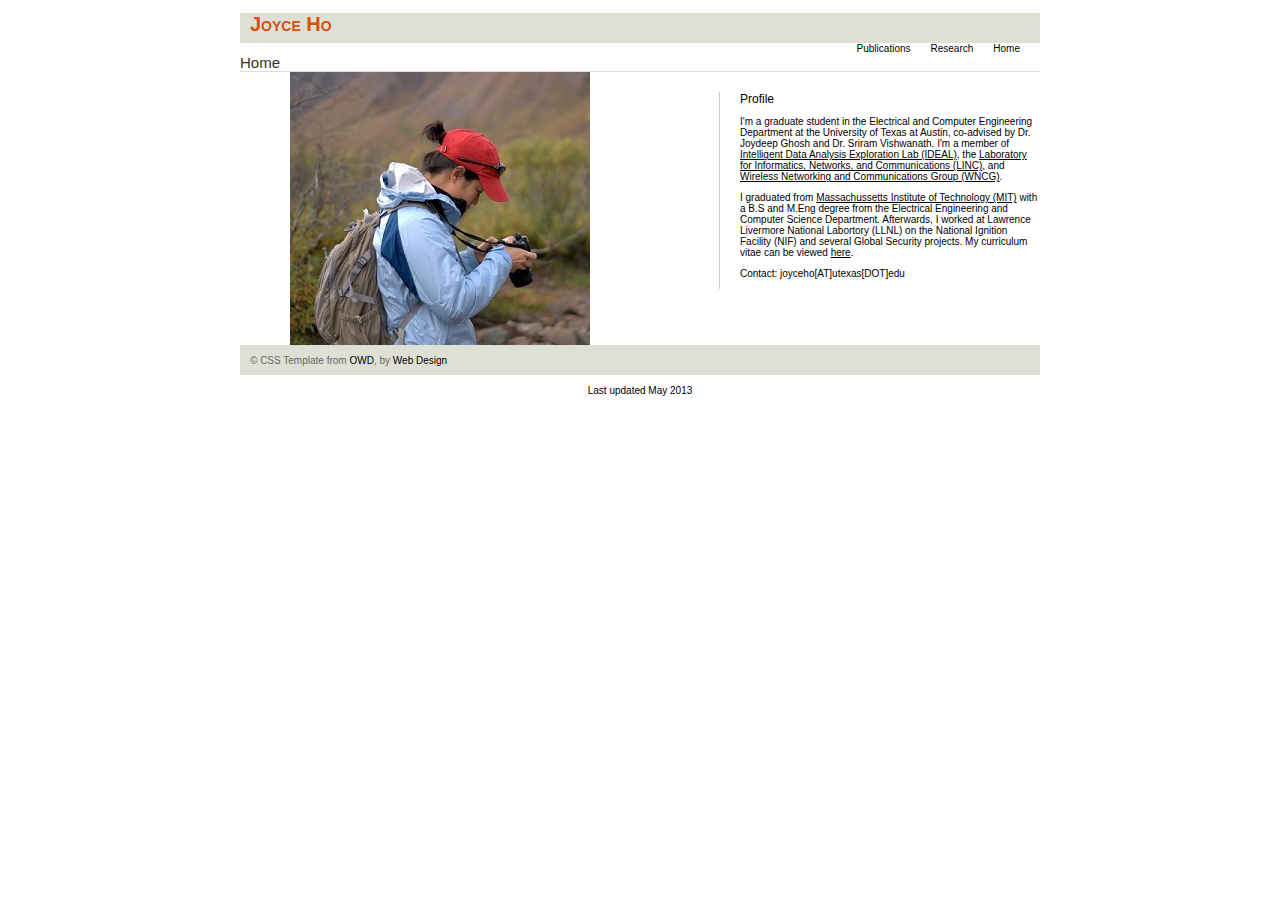
==== index.html @ eaef8096 "fixing sentence" ====
<!DOCTYPE html PUBLIC "-//W3C//DTD XHTML 1.0 Transitional//EN" "http://www.w3.org/TR/xhtml1/DTD/xhtml1-transitional.dtd">
<html xmlns="http://www.w3.org/1999/xhtml"><head>
  
  <meta http-equiv="Content-Type" content="text/html; charset=UTF-8" />
  <title>Joyce Ho</title>

  
<!-- -->
  
  <meta content="subject of page here or Keywords" />

  
  <link href="css/layout.css" rel="stylesheet" type="text/css" />

  
  <link href="css/fontsheet.css" rel="stylesheet" type="text/css" />

</head><body>
<div id="container">
<div id="nav">
<h1>Joyce Ho</h1>
</div>
<div id="navContainer"><!--Here insert you other page links -->
<div class="navText"><a href="index.html">Home</a></div>
<div class="navText"><a href="research.html">Research</a></div>
<div class="navText"><a href="publication.html">Publications</a></div>
</div>
<div class="title">
<h2>Home</h2>
</div>
<div class="projectShowCase"><img alt="Picture" src="profile.jpg" /></div>
<div class="prjectDescription">
<h3>Profile</h3>
<p>I'm a graduate student in the Electrical and Computer Engineering
Department at the University of Texas at Austin, co-advised by Dr.
Joydeep Ghosh and Dr. Sriram Vishwanath. I'm a member of <a href="http://ideal.ece.utexas.edu/"><u>Intelligent Data Analysis
Exploration Lab (IDEAL)</u></a>, the <a href="http://utlinc.org/index.php/Main_Page"><u>Laboratory for
Informatics, Networks, and Communications (LINC)</u></a>, and <a href="http://wncg.org/"><u>Wireless Networking and Communications
Group (WNCG)</u></a>.</p>
<p>I graduated from <a href="http://web.mit.edu"><u>Massachussetts
Institute of Technology (MIT)</u></a> with a B.S and M.Eng degree from
the Electrical Engineering and Computer Science Department. Afterwards,
I worked at Lawrence Livermore National Labortory (LLNL) on the
National Ignition Facility (NIF) and several Global Security projects.
My curriculum vitae can be viewed <a href="joyceho.pdf"><u>here</u></a>.<br />
</p>
<p>Contact: joyceho[AT]utexas[DOT]edu</p>
</div>
<div id="footer">
<p class="floatright">© CSS Template from <a href="http://www.openwebdesign.org" target="_blank">OWD</a>, by <a href="http://www.ecommercewebsites.com.au/" target="_blank">Web Design</a></p>
</div>
</div>

<p>Last updated May 2013</p>

</body></html>
---- css/layout.css ----
@charset "UTF-8";
/* CSS Document */

#container{
	text-align:left;
	width:800px;
	margin:auto;
}
#nav{
	background-color:#DEE0D5;
	height:30px;
}
#navContainer{
	width:800px;
}
.navText{
	font-size:10px;
	padding-right:20px;
	float:right;
}
.title{
	clear:both;
	border-bottom-width: thin;
	border-bottom-style: solid;
	border-bottom-color: #DEE0D5;
}

.projectShowCase{
	margin-left:50px;
	float:left;
}
.prjectDescription{
	width:300px;
	margin-top:20px;
	padding-left:20px;
	float:right;
	border-left-width: thin;
	border-left-style: solid;
	border-left-color: #CCC;
}
.thumb{
	margin-top:15px;
	padding-right:5px;
	padding-left:5px;
	float:left;
}
.thumb img{
	border:none;
}
.prjectDescription a{
	background-color:#FFF;
}
.prjectDescription a:hover{
	background-color:#CCC;
}
.prjectDescription a:active{
	background-color:#CCC;

}
#footer{
	clear:both;
	background-color:#DEE0D5;
	height:30px;
	padding-right:10px;
	width:790px;
}
.contact{
	color:#666;
	margin-top:5px;
	font-size:10px;
	float:right;
	padding-left:10px;
	margin-right:20px;
	border-left-width: thin;
	border-left-style: dotted;
	border-left-color: #666;
}
.floatright{
	color:#666;
	float:left;
	margin-left:10px;
}
---- css/fontsheet.css ----
@charset "UTF-8";
/* CSS Document */

body {
	font-family: Verdana, Geneva, sans-serif;
	text-align:center;
}

a{
	color:#000;
	text-decoration:none;
}

a:hover{
	background-color:#333;
	color:#FFF;
}
a:active{
	background-color: #666;
	color:#FFF;
}
h1{
	/*font-weight: lighter;*/
	font-size:20px;
	color:#D84E13;
	font-variant:small-caps;
	margin-left:10px;
}
h2 {
	color: #333;
	font-weight: lighter;
	font-size:15px;
	padding:0px;
	margin:0px;
}
h3{
	font-size:12px;
	font-weight: lighter;
	padding:0px;
	margin:0px;
}
p{
	font-weight: lighter;
	font-size:10px;
}
ul{
	font-weight: lighter;
	font-size:10px;
}
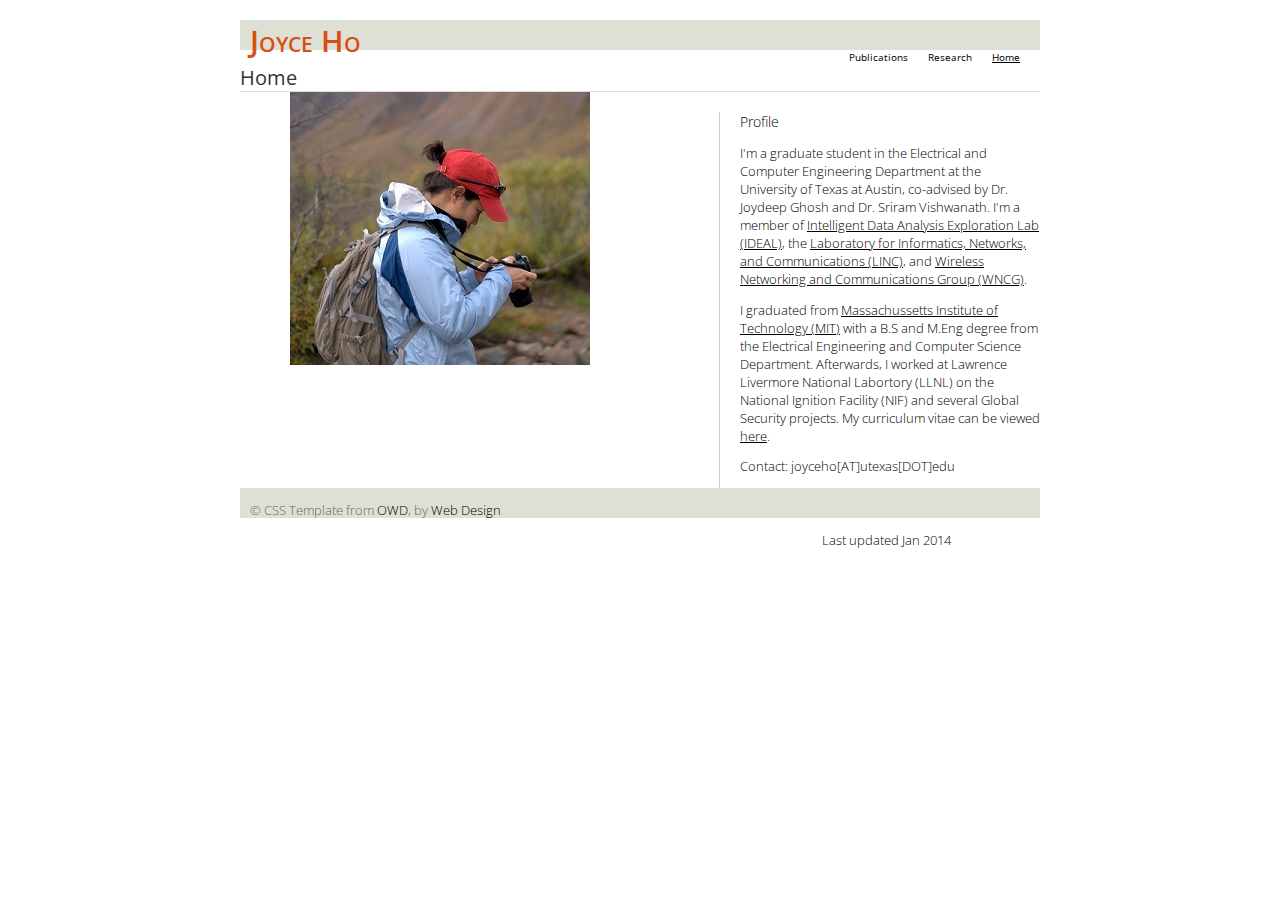
==== commit 077dca61: "Update font style" ====
--- a/index.html
+++ b/index.html
@@ -9,10 +9,8 @@
   
   <meta content="subject of page here or Keywords" />
 
-  
-  <link href="css/layout.css" rel="stylesheet" type="text/css" />
-
-  
+<link href='http://fonts.googleapis.com/css?family=Open+Sans:400,300,600' rel='stylesheet' type='text/css'>
+  <link href="css/layout.css" rel="stylesheet" type="text/css" />  
   <link href="css/fontsheet.css" rel="stylesheet" type="text/css" />
 
 </head><body>
@@ -21,7 +19,7 @@
 <h1>Joyce Ho</h1>
 </div>
 <div id="navContainer"><!--Here insert you other page links -->
-<div class="navText"><a href="index.html">Home</a></div>
+<div class="navText"><u>Home</u></div>
 <div class="navText"><a href="research.html">Research</a></div>
 <div class="navText"><a href="publication.html">Publications</a></div>
 </div>
@@ -51,6 +49,6 @@
 </div>
 </div>
 
-<p>Last updated May 2013</p>
+<p>Last updated Jan 2014</p>
 
 </body></html>--- a/css/fontsheet.css
+++ b/css/fontsheet.css
@@ -2,7 +2,7 @@
 /* CSS Document */
 
 body {
-	font-family: Verdana, Geneva, sans-serif;
+	font-family: 'Open Sans', sans-serif;
 	text-align:center;
 }
 
@@ -20,31 +20,35 @@
 	color:#FFF;
 }
 h1{
-	/*font-weight: lighter;*/
-	font-size:20px;
+	font-family: 'Open Sans', sans-serif;
+	font-weight: 600;
+	font-size:30px;
 	color:#D84E13;
 	font-variant:small-caps;
 	margin-left:10px;
 }
 h2 {
 	color: #333;
-	font-weight: lighter;
-	font-size:15px;
+	font-weight: 400;
+	font-size:20px;
 	padding:0px;
 	margin:0px;
 }
 h3{
-	font-size:12px;
-	font-weight: lighter;
+	font-size:14px;
+	font-weight: 300;
 	padding:0px;
 	margin:0px;
 }
 p{
-	font-weight: lighter;
-	font-size:10px;
+	font-weight: 300;
+	font-size:0.8em;
 }
 ul{
-	font-weight: lighter;
-	font-size:10px;
+	font-weight: 300;
+	font-size:12px;
 }
 
+b strong {
+font-weight:bold;
+}
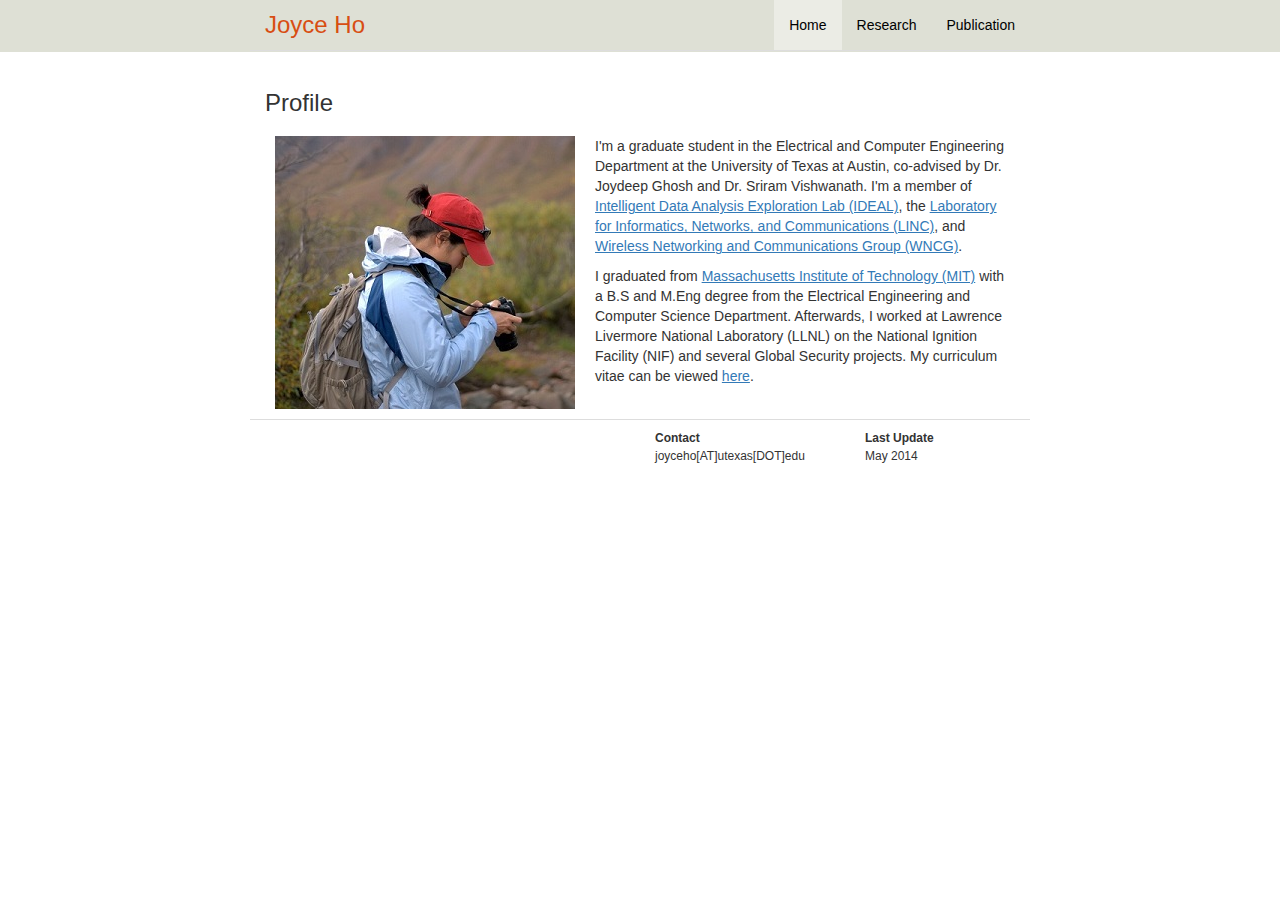
==== commit 2c1f9c5c: "Updated footer  + JBI" ====
--- a/index.html
+++ b/index.html
@@ -1,54 +1,65 @@
 <!DOCTYPE html PUBLIC "-//W3C//DTD XHTML 1.0 Transitional//EN" "http://www.w3.org/TR/xhtml1/DTD/xhtml1-transitional.dtd">
 <html xmlns="http://www.w3.org/1999/xhtml"><head>
-  
+
   <meta http-equiv="Content-Type" content="text/html; charset=UTF-8" />
   <title>Joyce Ho</title>
 
-  
+
 <!-- -->
-  
-  <meta content="subject of page here or Keywords" />
 
-<link href='http://fonts.googleapis.com/css?family=Open+Sans:400,300,600' rel='stylesheet' type='text/css'>
-  <link href="css/layout.css" rel="stylesheet" type="text/css" />  
-  <link href="css/fontsheet.css" rel="stylesheet" type="text/css" />
+<meta content="Joyce Ho Home" />
+<meta name="viewport" content="width=device-width, initial-scale=1.0">
+<script src="http://ajax.googleapis.com/ajax/libs/jquery/1.10.2/jquery.min.js"></script>
+<link rel="stylesheet" href="//netdna.bootstrapcdn.com/bootstrap/3.0.3/css/bootstrap.min.css" type="text/css">
+<script src="//netdna.bootstrapcdn.com/bootstrap/3.1.1/js/bootstrap.min.js"></script>
+<link href="css/fontsheet.css" rel="stylesheet" type="text/css" />
+</head>
 
-</head><body>
-<div id="container">
-<div id="nav">
-<h1>Joyce Ho</h1>
+<body>
+    <nav class="navbar navbar-fixed-top" role="navigation">
+    <div class="container">
+      <a class="navbar-brand" href="#">Joyce Ho</a>
+      <div class="navbar-header">
+        <button type="button" class="navbar-toggle" data-toggle="collapse" data-target=".navbar-collapse">
+          <span class="sr-only">Toggle navigation</span>
+          <span class="icon-bar"></span>
+          <span class="icon-bar"></span>
+          <span class="icon-bar"></span>
+        </button>
+      </div>
+      <div class="navbar-collapse collapse">
+          <ul class="nav navbar-nav navbar-right">
+              <li class="active"><a href="index.html">Home</a></li>
+              <li><a href="research.html">Research</a></li>
+              <li><a href="publication.html">Publication</a></li>
+          </ul>
+      </div>
+    </div>
+  </nav>
+
+<div class="container">
+<h3>Profile</h3>
+<div class="profile-pic">
+<img alt="Picture" src="profile.jpg"/>
 </div>
-<div id="navContainer"><!--Here insert you other page links -->
-<div class="navText"><u>Home</u></div>
-<div class="navText"><a href="research.html">Research</a></div>
-<div class="navText"><a href="publication.html">Publications</a></div>
-</div>
-<div class="title">
-<h2>Home</h2>
-</div>
-<div class="projectShowCase"><img alt="Picture" src="profile.jpg" /></div>
-<div class="prjectDescription">
-<h3>Profile</h3>
+<div class="profile-text">
 <p>I'm a graduate student in the Electrical and Computer Engineering
 Department at the University of Texas at Austin, co-advised by Dr.
 Joydeep Ghosh and Dr. Sriram Vishwanath. I'm a member of <a href="http://ideal.ece.utexas.edu/"><u>Intelligent Data Analysis
 Exploration Lab (IDEAL)</u></a>, the <a href="http://utlinc.org/index.php/Main_Page"><u>Laboratory for
 Informatics, Networks, and Communications (LINC)</u></a>, and <a href="http://wncg.org/"><u>Wireless Networking and Communications
 Group (WNCG)</u></a>.</p>
-<p>I graduated from <a href="http://web.mit.edu"><u>Massachussetts
+<p>I graduated from <a href="http://web.mit.edu"><u>Massachusetts
 Institute of Technology (MIT)</u></a> with a B.S and M.Eng degree from
 the Electrical Engineering and Computer Science Department. Afterwards,
-I worked at Lawrence Livermore National Labortory (LLNL) on the
+I worked at Lawrence Livermore National Laboratory (LLNL) on the
 National Ignition Facility (NIF) and several Global Security projects.
 My curriculum vitae can be viewed <a href="joyceho.pdf"><u>here</u></a>.<br />
 </p>
-<p>Contact: joyceho[AT]utexas[DOT]edu</p>
-</div>
-<div id="footer">
-<p class="floatright">© CSS Template from <a href="http://www.openwebdesign.org" target="_blank">OWD</a>, by <a href="http://www.ecommercewebsites.com.au/" target="_blank">Web Design</a></p>
 </div>
 </div>
-
-<p>Last updated Jan 2014</p>
-
-</body></html>+<div id="footer"></div>
+<script>
+$("#footer").load("footer.html");
+</script>
+</body></html>
--- a/css/fontsheet.css
+++ b/css/fontsheet.css
@@ -2,53 +2,69 @@
 /* CSS Document */
 
 body {
-	font-family: 'Open Sans', sans-serif;
-	text-align:center;
+	padding-top: 70px;
 }
 
-a{
-	color:#000;
-	text-decoration:none;
+.table a{
+	text-decoration:underline;
 }
 
-a:hover{
-	background-color:#333;
-	color:#FFF;
-}
-a:active{
-	background-color: #666;
-	color:#FFF;
-}
-h1{
-	font-family: 'Open Sans', sans-serif;
-	font-weight: 600;
-	font-size:30px;
-	color:#D84E13;
-	font-variant:small-caps;
-	margin-left:10px;
-}
-h2 {
-	color: #333;
-	font-weight: 400;
-	font-size:20px;
-	padding:0px;
-	margin:0px;
-}
-h3{
-	font-size:14px;
-	font-weight: 300;
-	padding:0px;
-	margin:0px;
-}
-p{
-	font-weight: 300;
-	font-size:0.8em;
-}
-ul{
-	font-weight: 300;
-	font-size:12px;
+.table td {
+	text-align: left;
 }
 
-b strong {
-font-weight:bold;
+.table th {
+	font-size:18px;
 }
+
+.navbar-fixed-top {
+	background-color: #DEE0D5;
+}
+
+.nav a{
+	color: #000;
+    display:inline;
+}
+
+.navbar-fixed-top .navbar-nav > li > a:hover,
+.navbar-fixed-top .navbar-nav > li > a:focus {
+  text-decoration:underline;
+}
+
+.navbar-fixed-top .navbar-nav > .active>a, .navbar-default .navbar-nav>.active>a:hover, .navbar-default .navbar-nav>.active>a:focus {
+	background-color: #ebece5;
+}
+
+.navbar-fixed-top .navbar-brand {
+	color:#D84E13;
+	font-size: 24px;
+	font-weight:500;
+}
+
+.navbar-toggle .icon-bar {
+  display: block;
+  background-color: rgb(255,255,255);
+  margin-right:5px;
+}
+
+.container {
+	max-width: 780px;
+	border-bottom:1px solid #DDD;
+}
+
+#footer {
+		font-size:12px;
+		padding:10px;
+}
+
+.profile-pic {
+	margin:10px;
+	float:left;
+}
+
+.profile-text {
+	min-width: 256px;
+	padding:10px;
+	overflow: hidden;
+	display:block;
+}
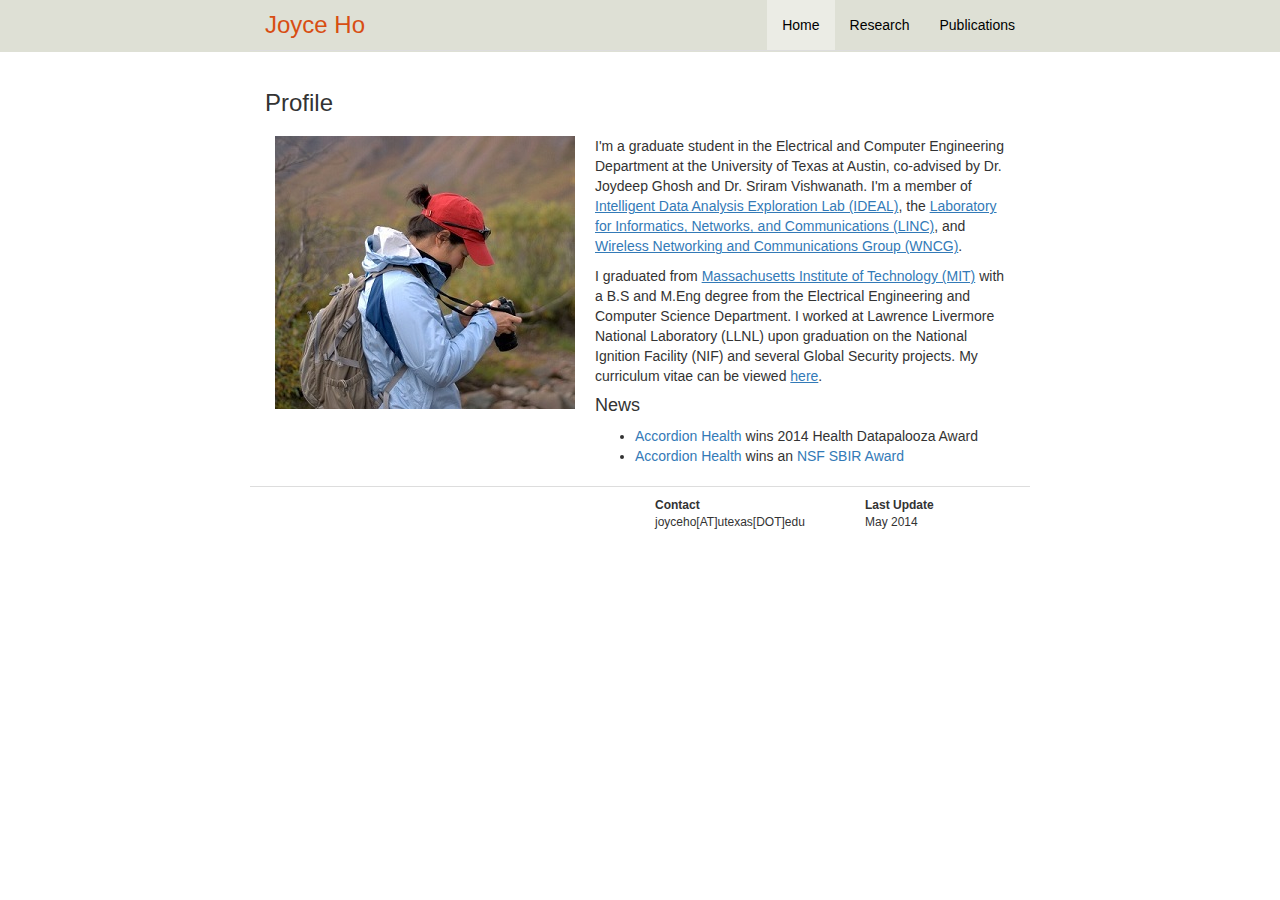
==== commit b251c1d6: "actual workable accordion health link" ====
--- a/index.html
+++ b/index.html
@@ -10,7 +10,8 @@
 <meta content="Joyce Ho Home" />
 <meta name="viewport" content="width=device-width, initial-scale=1.0">
 <script src="http://ajax.googleapis.com/ajax/libs/jquery/1.10.2/jquery.min.js"></script>
-<link rel="stylesheet" href="//netdna.bootstrapcdn.com/bootstrap/3.0.3/css/bootstrap.min.css" type="text/css">
+<link rel="stylesheet" href="//netdna.bootstrapcdn.com/bootstrap/3.1.1/css/bootstrap.min.css" type="text/css">
+<link href="//netdna.bootstrapcdn.com/font-awesome/4.1.0/css/font-awesome.min.css" rel="stylesheet">
 <script src="//netdna.bootstrapcdn.com/bootstrap/3.1.1/js/bootstrap.min.js"></script>
 <link href="css/fontsheet.css" rel="stylesheet" type="text/css" />
 </head>
@@ -18,7 +19,7 @@
 <body>
     <nav class="navbar navbar-fixed-top" role="navigation">
     <div class="container">
-      <a class="navbar-brand" href="#">Joyce Ho</a>
+      <a class="navbar-brand" href="index.html">Joyce Ho</a>
       <div class="navbar-header">
         <button type="button" class="navbar-toggle" data-toggle="collapse" data-target=".navbar-collapse">
           <span class="sr-only">Toggle navigation</span>
@@ -31,7 +32,7 @@
           <ul class="nav navbar-nav navbar-right">
               <li class="active"><a href="index.html">Home</a></li>
               <li><a href="research.html">Research</a></li>
-              <li><a href="publication.html">Publication</a></li>
+              <li><a href="publication.html">Publications</a></li>
           </ul>
       </div>
     </div>
@@ -51,11 +52,16 @@
 Group (WNCG)</u></a>.</p>
 <p>I graduated from <a href="http://web.mit.edu"><u>Massachusetts
 Institute of Technology (MIT)</u></a> with a B.S and M.Eng degree from
-the Electrical Engineering and Computer Science Department. Afterwards,
-I worked at Lawrence Livermore National Laboratory (LLNL) on the
+the Electrical Engineering and Computer Science Department.
+I worked at Lawrence Livermore National Laboratory (LLNL) upon graduation on the
 National Ignition Facility (NIF) and several Global Security projects.
 My curriculum vitae can be viewed <a href="joyceho.pdf"><u>here</u></a>.<br />
 </p>
+<h4>News</h4>
+<ul>
+  <li><a href="https://www.accordionhealth.com">Accordion Health</a> wins 2014 Health Datapalooza Award</li>
+  <li><a href="https://www.accordionhealth.com">Accordion Health</a> wins an <a href="http://www.nsf.gov/awardsearch/showAward?AWD_ID=1416136&HistoricalAwards=false">NSF SBIR Award</a></li>
+</ul>
 </div>
 </div>
 <div id="footer"></div>
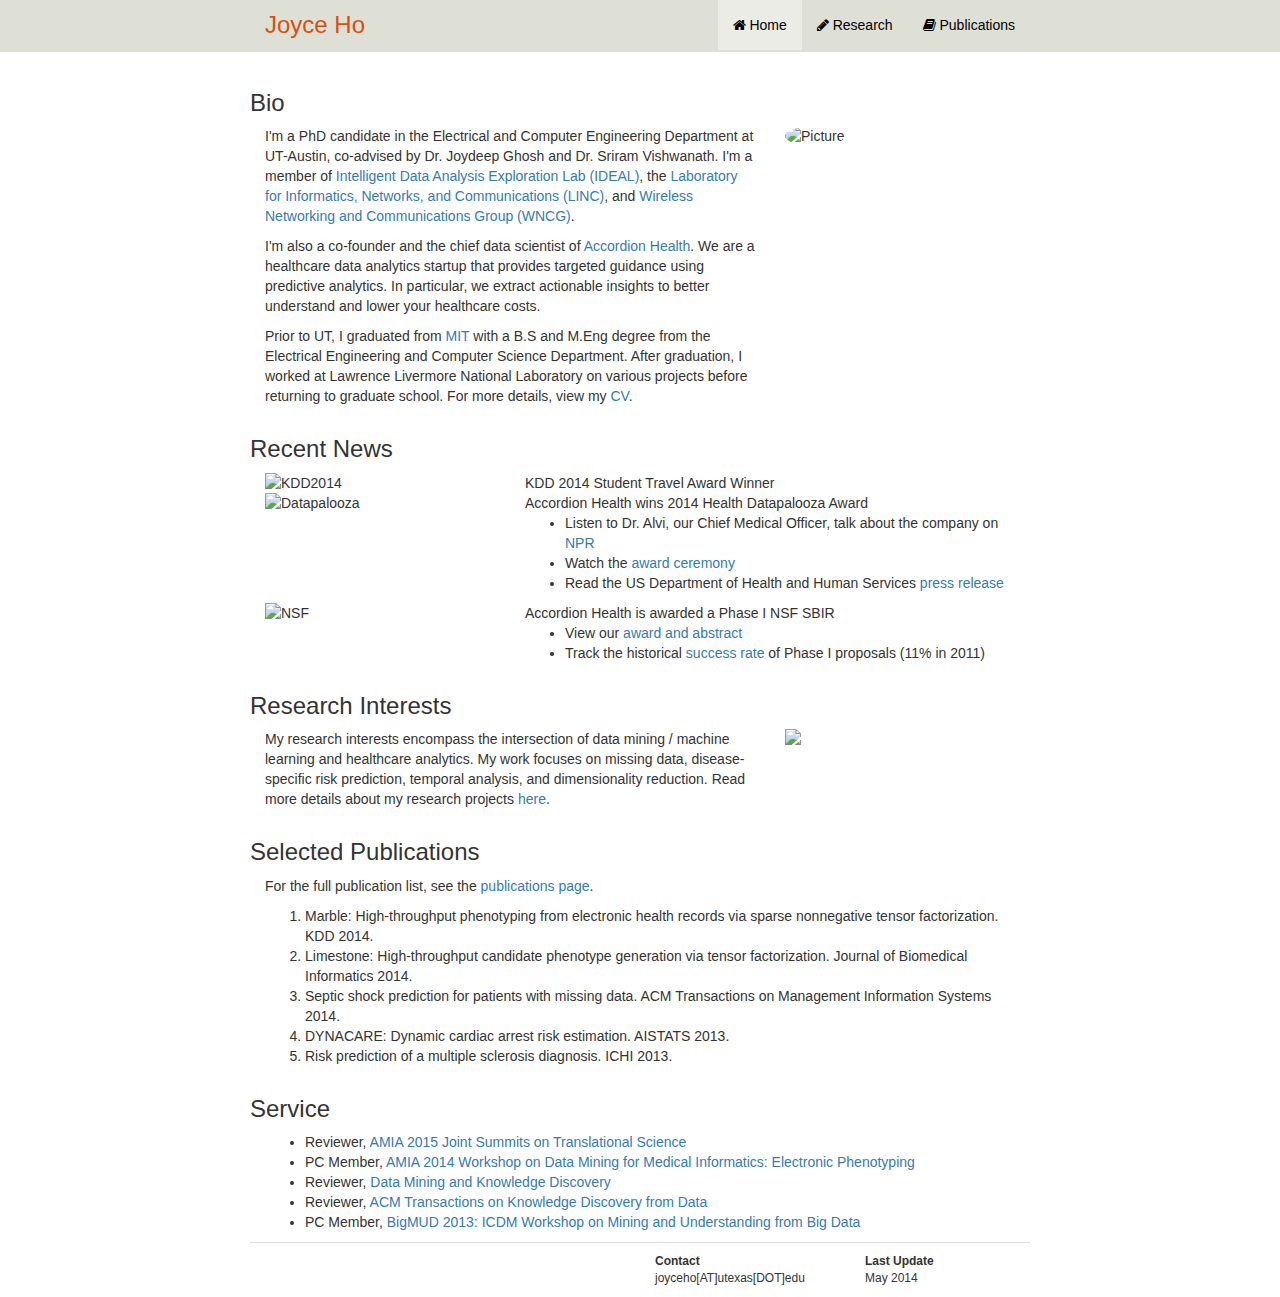
==== commit 25568572: "AMIA update" ====
--- a/index.html
+++ b/index.html
@@ -1,12 +1,8 @@
 <!DOCTYPE html PUBLIC "-//W3C//DTD XHTML 1.0 Transitional//EN" "http://www.w3.org/TR/xhtml1/DTD/xhtml1-transitional.dtd">
 <html xmlns="http://www.w3.org/1999/xhtml"><head>
-
-  <meta http-equiv="Content-Type" content="text/html; charset=UTF-8" />
-  <title>Joyce Ho</title>
-
-
+<meta http-equiv="Content-Type" content="text/html; charset=UTF-8" />
+<title>Joyce Ho</title>
 <!-- -->
-
 <meta content="Joyce Ho Home" />
 <meta name="viewport" content="width=device-width, initial-scale=1.0">
 <script src="http://ajax.googleapis.com/ajax/libs/jquery/1.10.2/jquery.min.js"></script>
@@ -17,7 +13,7 @@
 </head>
 
 <body>
-    <nav class="navbar navbar-fixed-top" role="navigation">
+  <nav class="navbar navbar-fixed-top" role="navigation">
     <div class="container">
       <a class="navbar-brand" href="index.html">Joyce Ho</a>
       <div class="navbar-header">
@@ -30,39 +26,148 @@
       </div>
       <div class="navbar-collapse collapse">
           <ul class="nav navbar-nav navbar-right">
-              <li class="active"><a href="index.html">Home</a></li>
-              <li><a href="research.html">Research</a></li>
-              <li><a href="publication.html">Publications</a></li>
+              <li class="active">
+                <a href="index.html">
+                  <i class="fa fa-home"></i> Home
+                </a>
+              </li>
+              <li>
+                <a href="research.html">
+                  <i class="fa fa-pencil"></i> Research
+                </a>
+              </li>
+              <li>
+                <a href="publication.html"> 
+                  <i class="fa fa-book"></i> Publications
+                </a>
+              </li>
           </ul>
       </div>
     </div>
   </nav>
 
 <div class="container">
-<h3>Profile</h3>
-<div class="profile-pic">
-<img alt="Picture" src="profile.jpg"/>
-</div>
-<div class="profile-text">
-<p>I'm a graduate student in the Electrical and Computer Engineering
-Department at the University of Texas at Austin, co-advised by Dr.
-Joydeep Ghosh and Dr. Sriram Vishwanath. I'm a member of <a href="http://ideal.ece.utexas.edu/"><u>Intelligent Data Analysis
-Exploration Lab (IDEAL)</u></a>, the <a href="http://utlinc.org/index.php/Main_Page"><u>Laboratory for
-Informatics, Networks, and Communications (LINC)</u></a>, and <a href="http://wncg.org/"><u>Wireless Networking and Communications
-Group (WNCG)</u></a>.</p>
-<p>I graduated from <a href="http://web.mit.edu"><u>Massachusetts
-Institute of Technology (MIT)</u></a> with a B.S and M.Eng degree from
-the Electrical Engineering and Computer Science Department.
-I worked at Lawrence Livermore National Laboratory (LLNL) upon graduation on the
-National Ignition Facility (NIF) and several Global Security projects.
-My curriculum vitae can be viewed <a href="joyceho.pdf"><u>here</u></a>.<br />
-</p>
-<h4>News</h4>
-<ul>
-  <li><a href="https://www.accordionhealth.com">Accordion Health</a> wins 2014 Health Datapalooza Award</li>
-  <li><a href="https://www.accordionhealth.com">Accordion Health</a> wins an <a href="http://www.nsf.gov/awardsearch/showAward?AWD_ID=1416136&HistoricalAwards=false">NSF SBIR Award</a></li>
-</ul>
-</div>
+  <div class="row">
+    <h3>Bio</h3>
+  </div>
+  <div class="row vertical-align">
+    <div class="col-sm-8 col-md-8">
+        <p>
+          I'm a PhD candidate in the Electrical and Computer Engineering 
+          Department at UT-Austin, co-advised by Dr.
+          Joydeep Ghosh and Dr. Sriram Vishwanath. 
+          I'm a member of <a href="http://ideal.ece.utexas.edu/">Intelligent Data Analysis
+          Exploration Lab (IDEAL)</a>, 
+          the <a href="http://utlinc.org/index.php/Main_Page">Laboratory for
+          Informatics, Networks, and Communications (LINC)</a>, and 
+          <a href="http://wncg.org/">Wireless Networking and Communications
+          Group (WNCG)</a>.
+        </p>
+        <p>
+          I'm also a co-founder and the chief data scientist of <a href="https://www.accordionhealth.com">Accordion Health</a>.
+          We are a healthcare data analytics startup that
+          provides targeted guidance using predictive analytics.
+          In particular, we extract actionable insights to better understand and lower your healthcare costs.
+        </p>
+          Prior to UT, I graduated from 
+          <a href="http://web.mit.edu">MIT</a> with a B.S and M.Eng degree from the Electrical Engineering and Computer Science Department.
+          After graduation, I worked at Lawrence Livermore National Laboratory on various projects before returning to graduate school.
+          For more details, view my <a href="joyceho.pdf">CV</a>.
+      </p>
+    </div>
+    <div class="col-sm-4 col-md-4">
+        <img alt="Picture" src="images/profile.jpg" class="news-pic img-circle"/>
+    </div>
+  </div>
+    <div class="row">
+      <h3>Recent News</h3>
+    </div>
+    <div class="row vertical-align">
+      <div class="col-md-4"><img class="news-pic" alt="KDD2014" src="images/kdd2014.jpg"/></div>
+      <div class="col-md-8">KDD 2014 Student Travel Award Winner</div>
+    </div>
+    <div class="row vertical-align">
+      <div class="col-md-4"><img class="news-pic" alt="Datapalooza" src="images/datapalooza2014.jpg"/></div>
+      <div class="col-md-8">
+        Accordion Health wins 2014 Health Datapalooza Award
+        <ul>
+          <li>Listen to Dr. Alvi, our Chief Medical Officer, talk about the company on <a href="http://www.npr.org/blogs/health/2014/06/16/321682150/power-to-the-health-data-geeks?ft=3&f=1001">NPR</a></li>
+          <li>Watch the <a href="http://www.youtube.com/watch?v=9D313NoB5R0">award ceremony</a></li>
+          <li>Read the US Department of Health and Human Services <a href="http://www.hhs.gov/news/press/2014pres/06/20140603b.html">press release</a></li>
+        </ul>
+      </div>
+    </div>
+    <div class="row vertical-align">
+      <div class="col-md-4"><img class="news-pic" alt="NSF" src="images/nsf.jpeg"/></div>
+      <div class="col-md-8">
+        Accordion Health is awarded a Phase I NSF SBIR
+        <ul>
+          <li>View our <a href="http://www.nsf.gov/awardsearch/showAward?AWD_ID=1416136&HistoricalAwards=false">award and abstract</a></li>
+          <li>
+            Track the historical <a href="http://www.sbir.gov/competitiveness?agency=138">success rate</a> of Phase I proposals (11% in 2011)
+          </li>
+        </ul>
+      </div>
+    </div>
+    <div class="row">
+      <h3>Research Interests</h3>
+    </div>
+    <div class="row vertical-align">
+      <div class="col-md-8">
+        <p>
+          My research interests encompass the intersection of data mining / machine learning and healthcare analytics.
+          My work focuses on missing data, disease-specific risk prediction, temporal analysis, and dimensionality reduction.
+          Read more details about my research projects <a href="research.html">here</a>.
+          </p>
+      </div>
+      <div class="col-md-4">
+        <img id="word-cloud" src="images/paper-cloud.png"/>
+      </div>
+    </div> 
+    <div class="row">
+      <h3>Selected Publications</h3>
+    </div>
+    <div class="row">
+      <div class="col-md-12">
+      <p>For the full publication list, see the <a href="publication.html">publications page</a>.</p>
+      <ol>
+        <li>
+          Marble: High-throughput phenotyping from electronic health records via sparse nonnegative tensor factorization. 
+          KDD 2014.
+        </li>
+        <li>
+          Limestone: High-throughput candidate phenotype generation via tensor factorization.
+          Journal of Biomedical Informatics 2014.
+        </li>
+        <li>
+          Septic shock prediction for patients with missing data.
+          ACM Transactions on Management Information Systems 2014.
+        </li>
+        <li>
+          DYNACARE: Dynamic cardiac arrest risk estimation. 
+          AISTATS 2013.
+        </li>
+        <li>
+          Risk prediction of a multiple sclerosis diagnosis.
+          ICHI 2013.
+        </li>
+      </ol>
+      </div>
+    </div>
+    <div class="row">
+      <h3>Service</h3>
+    </div>
+    <div class="row">
+      <div class="col-md-12">
+        <ul>
+          <li>Reviewer, <a href="http://www.amia.org/jointsummits2015">AMIA 2015 Joint Summits on Translational Science</a></li>
+          <li>PC Member, <a href="http://www.dmmh.org/dmmi14">AMIA 2014 Workshop on Data Mining for Medical Informatics: Electronic Phenotyping</a></li>
+          <li>Reviewer, <a href="http://www.springer.com/computer/database+management+%26+information+retrieval/journal/10618">Data Mining and Knowledge Discovery</a></li>
+          <li>Reviewer, <a href="http://tkdd.acm.org/">ACM Transactions on Knowledge Discovery from Data</a></li>
+          <li>PC Member, <a href="http://kdd.csd.uwo.ca/BigMUD.html">BigMUD 2013: ICDM Workshop on Mining and Understanding from Big Data</a></li>
+        </ul>
+      </div>
+    </div>
 </div>
 <div id="footer"></div>
 <script>
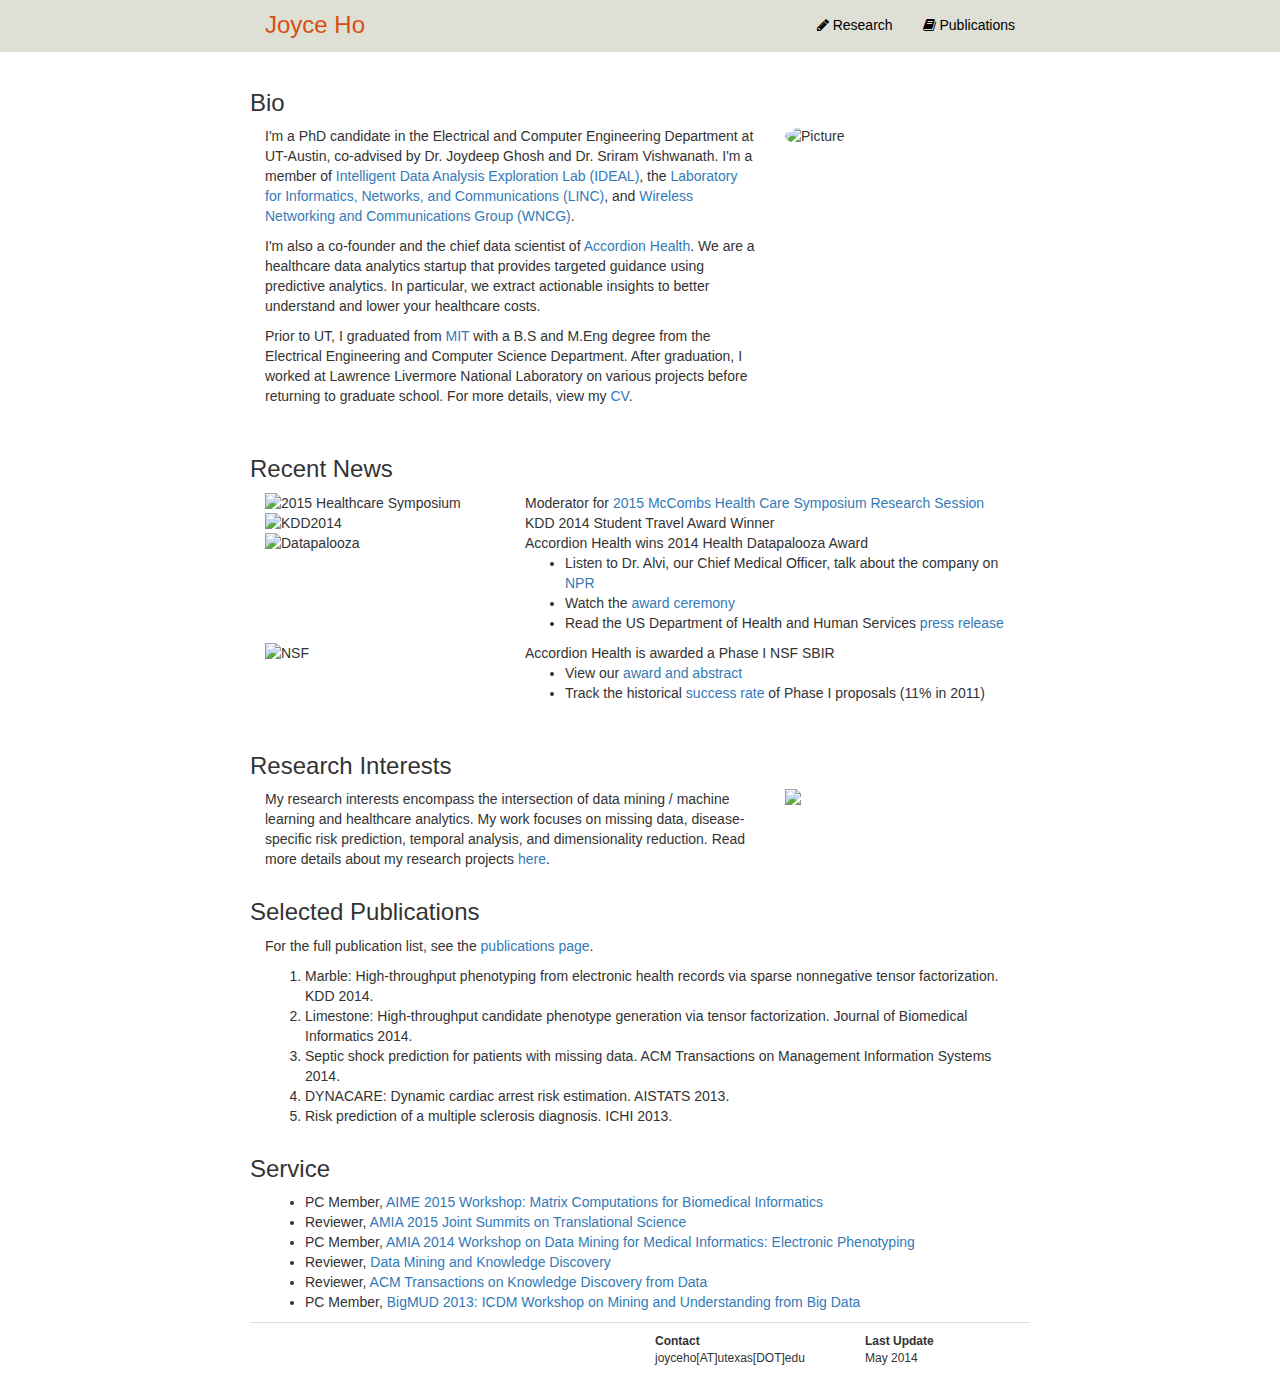
==== commit 72030a95: "Updates to AMIA" ====
--- a/index.html
+++ b/index.html
@@ -6,9 +6,9 @@
 <meta content="Joyce Ho Home" />
 <meta name="viewport" content="width=device-width, initial-scale=1.0">
 <script src="http://ajax.googleapis.com/ajax/libs/jquery/1.10.2/jquery.min.js"></script>
-<link rel="stylesheet" href="//netdna.bootstrapcdn.com/bootstrap/3.1.1/css/bootstrap.min.css" type="text/css">
-<link href="//netdna.bootstrapcdn.com/font-awesome/4.1.0/css/font-awesome.min.css" rel="stylesheet">
-<script src="//netdna.bootstrapcdn.com/bootstrap/3.1.1/js/bootstrap.min.js"></script>
+<link rel="stylesheet" href="//maxcdn.bootstrapcdn.com/bootstrap/3.3.2/css/bootstrap.min.css" type="text/css">
+<link href="//maxcdn.bootstrapcdn.com/font-awesome/4.2.0/css/font-awesome.min.css" rel="stylesheet">
+<script src="//maxcdn.bootstrapcdn.com/bootstrap/3.3.2/js/bootstrap.min.js"></script>
 <link href="css/fontsheet.css" rel="stylesheet" type="text/css" />
 </head>
 
@@ -26,11 +26,6 @@
       </div>
       <div class="navbar-collapse collapse">
           <ul class="nav navbar-nav navbar-right">
-              <li class="active">
-                <a href="index.html">
-                  <i class="fa fa-home"></i> Home
-                </a>
-              </li>
               <li>
                 <a href="research.html">
                   <i class="fa fa-pencil"></i> Research
@@ -51,7 +46,7 @@
     <h3>Bio</h3>
   </div>
   <div class="row vertical-align">
-    <div class="col-sm-8 col-md-8">
+    <div class="col-sm-8 col-md-8 col-xs-12">
         <p>
           I'm a PhD candidate in the Electrical and Computer Engineering 
           Department at UT-Austin, co-advised by Dr.
@@ -75,20 +70,25 @@
           For more details, view my <a href="joyceho.pdf">CV</a>.
       </p>
     </div>
-    <div class="col-sm-4 col-md-4">
+    <div class="col-sm-4 col-md-4 col-xs-12">
         <img alt="Picture" src="images/profile.jpg" class="news-pic img-circle"/>
     </div>
   </div>
+  <br>
     <div class="row">
       <h3>Recent News</h3>
     </div>
     <div class="row vertical-align">
-      <div class="col-md-4"><img class="news-pic" alt="KDD2014" src="images/kdd2014.jpg"/></div>
-      <div class="col-md-8">KDD 2014 Student Travel Award Winner</div>
+      <div class="col-md-4 col-sm-4 col-xs-12"><img class="news-pic" alt="2015 Healthcare Symposium" src="images/mccombs2015.png"/></div>
+      <div class="col-md-8 col-sm-8 col-xs-12">Moderator for <a href="http://www.mccombs.utexas.edu/Centers/Healthcare-Initiative/Events/2015-Symposium/Schedule">2015 McCombs Health Care Symposium Research Session</a></div>
     </div>
     <div class="row vertical-align">
-      <div class="col-md-4"><img class="news-pic" alt="Datapalooza" src="images/datapalooza2014.jpg"/></div>
-      <div class="col-md-8">
+      <div class="col-md-4 col-sm-4 col-xs-12"><img class="news-pic" alt="KDD2014" src="images/kdd2014.jpg"/></div>
+      <div class="col-md-8 col-sm-8 col-xs-12">KDD 2014 Student Travel Award Winner</div>
+    </div>
+    <div class="row vertical-align">
+      <div class="col-md-4 col-sm-4 col-xs-12"><img class="news-pic" alt="Datapalooza" src="images/datapalooza2014.jpg"/></div>
+      <div class="col-md-8 col-sm-8 col-xs-12">
         Accordion Health wins 2014 Health Datapalooza Award
         <ul>
           <li>Listen to Dr. Alvi, our Chief Medical Officer, talk about the company on <a href="http://www.npr.org/blogs/health/2014/06/16/321682150/power-to-the-health-data-geeks?ft=3&f=1001">NPR</a></li>
@@ -98,8 +98,8 @@
       </div>
     </div>
     <div class="row vertical-align">
-      <div class="col-md-4"><img class="news-pic" alt="NSF" src="images/nsf.jpeg"/></div>
-      <div class="col-md-8">
+      <div class="col-md-4 col-sm-4 col-xs-12"><img class="news-pic" alt="NSF" src="images/nsf.jpeg"/></div>
+      <div class="col-md-8 col-sm-8 col-xs-12">
         Accordion Health is awarded a Phase I NSF SBIR
         <ul>
           <li>View our <a href="http://www.nsf.gov/awardsearch/showAward?AWD_ID=1416136&HistoricalAwards=false">award and abstract</a></li>
@@ -109,18 +109,19 @@
         </ul>
       </div>
     </div>
+    <br>
     <div class="row">
       <h3>Research Interests</h3>
     </div>
     <div class="row vertical-align">
-      <div class="col-md-8">
+      <div class="col-md-8 col-sm-8 col-xs-12">
         <p>
           My research interests encompass the intersection of data mining / machine learning and healthcare analytics.
           My work focuses on missing data, disease-specific risk prediction, temporal analysis, and dimensionality reduction.
           Read more details about my research projects <a href="research.html">here</a>.
           </p>
       </div>
-      <div class="col-md-4">
+      <div class="col-md-4 col-sm-4 col-xs-12">
         <img id="word-cloud" src="images/paper-cloud.png"/>
       </div>
     </div> 
@@ -160,6 +161,7 @@
     <div class="row">
       <div class="col-md-12">
         <ul>
+          <li>PC Member, <a href="https://sites.google.com/site/mcbiworkshop15/">AIME 2015 Workshop: Matrix Computations for Biomedical Informatics</a></li>
           <li>Reviewer, <a href="http://www.amia.org/jointsummits2015">AMIA 2015 Joint Summits on Translational Science</a></li>
           <li>PC Member, <a href="http://www.dmmh.org/dmmi14">AMIA 2014 Workshop on Data Mining for Medical Informatics: Electronic Phenotyping</a></li>
           <li>Reviewer, <a href="http://www.springer.com/computer/database+management+%26+information+retrieval/journal/10618">Data Mining and Knowledge Discovery</a></li>
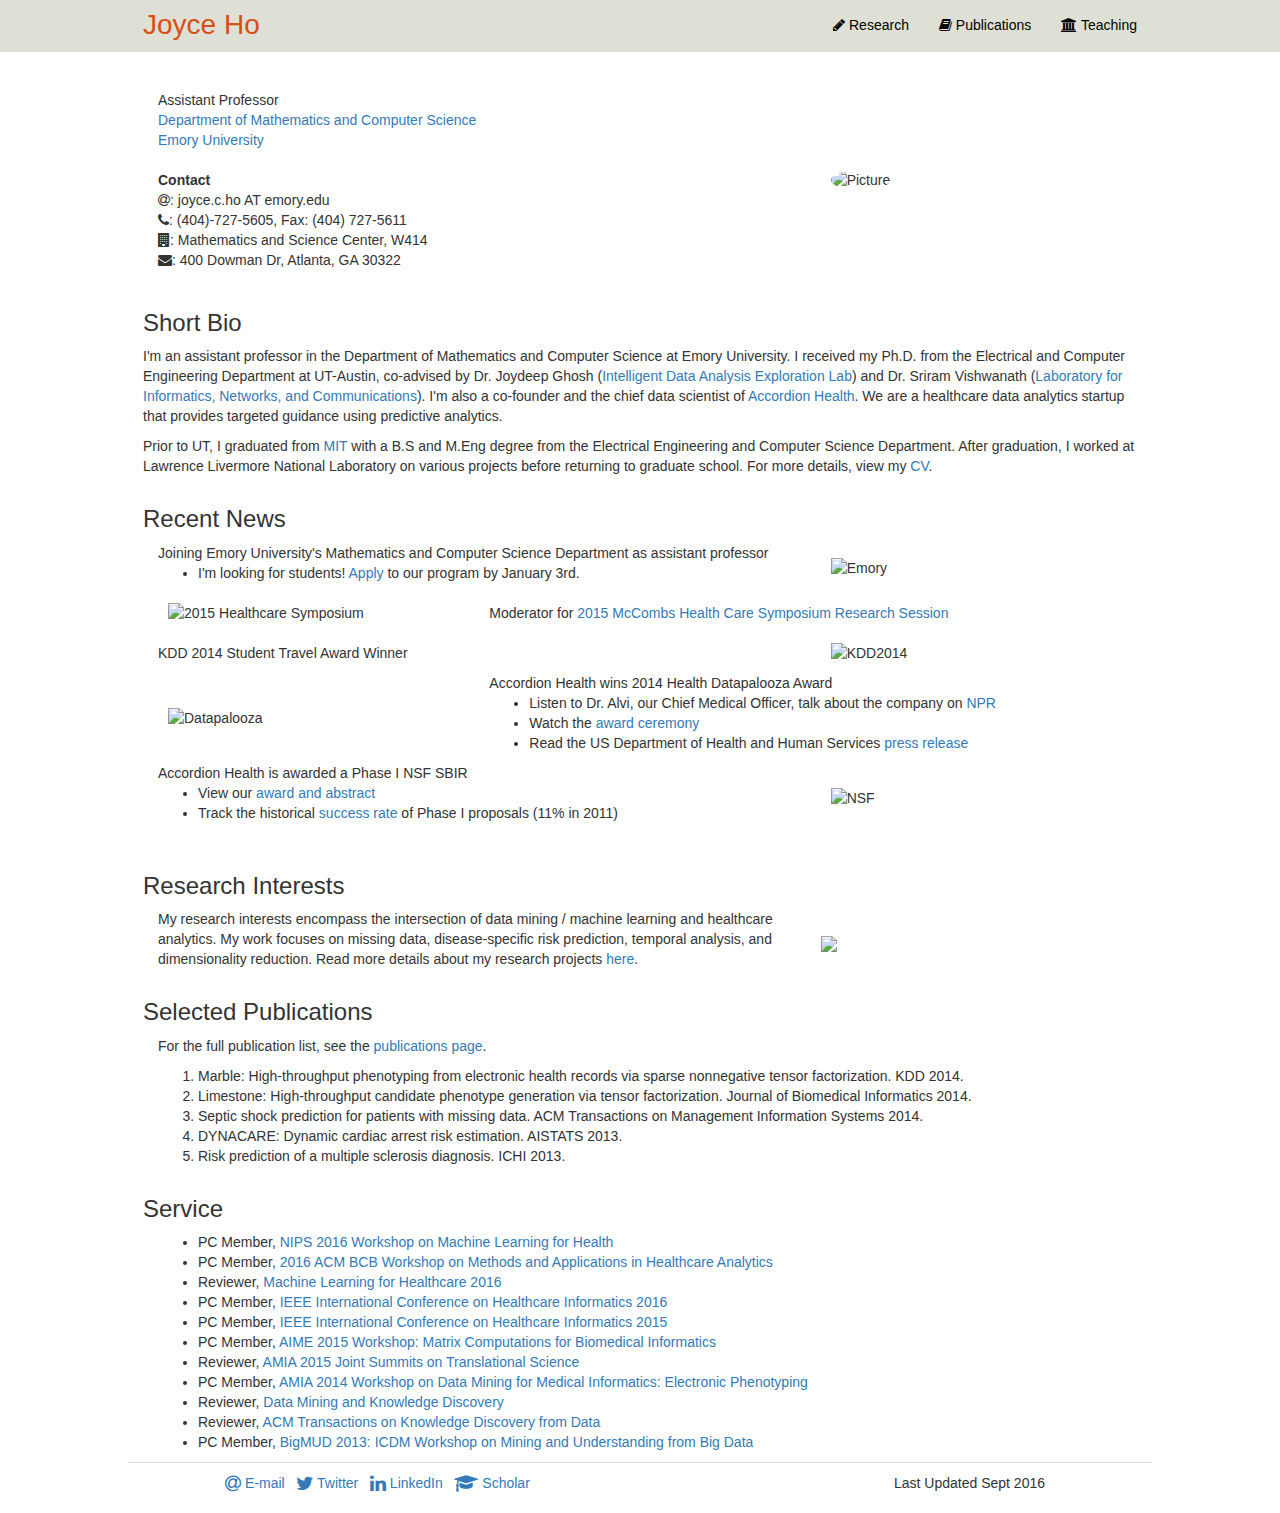
==== commit 8ec75054: "Update to CV + Service" ====
--- a/index.html
+++ b/index.html
@@ -5,7 +5,7 @@
 <!-- -->
 <meta content="Joyce Ho Home" />
 <meta name="viewport" content="width=device-width, initial-scale=1.0">
-<script src="http://ajax.googleapis.com/ajax/libs/jquery/1.10.2/jquery.min.js"></script>
+<script src="https://ajax.googleapis.com/ajax/libs/jquery/1.10.2/jquery.min.js"></script>
 <link rel="stylesheet" href="//maxcdn.bootstrapcdn.com/bootstrap/3.3.2/css/bootstrap.min.css" type="text/css">
 <link href="//maxcdn.bootstrapcdn.com/font-awesome/4.2.0/css/font-awesome.min.css" rel="stylesheet">
 <script src="//maxcdn.bootstrapcdn.com/bootstrap/3.3.2/js/bootstrap.min.js"></script>
@@ -27,14 +27,13 @@
       <div class="navbar-collapse collapse">
           <ul class="nav navbar-nav navbar-right">
               <li>
-                <a href="research.html">
-                  <i class="fa fa-pencil"></i> Research
-                </a>
+                <a href="research.html"><i class="fa fa-pencil"></i> Research</a>
               </li>
               <li>
-                <a href="publication.html"> 
-                  <i class="fa fa-book"></i> Publications
-                </a>
+                <a href="publication.html"><i class="fa fa-book"></i> Publications</a>
+              </li>
+              <li>
+                <a href="teaching.html"><i class="fa fa-university"></i> Teaching</a>
               </li>
           </ul>
       </div>
@@ -43,48 +42,60 @@
 
 <div class="container">
   <div class="row">
-    <h3>Bio</h3>
+  <br>
   </div>
   <div class="row vertical-align">
     <div class="col-sm-8 col-md-8 col-xs-12">
-        <p>
-          I'm a PhD candidate in the Electrical and Computer Engineering 
+    Assistant Professor<br>
+    <a href="http://www.mathcs.emory.edu/">Department of Mathematics and Computer Science</a><br>
+    <a href="http://www.emory.edu">Emory University</a><br><br>
+    <b>Contact</b><br>
+    <i class="fa fa-at"></i>: joyce.c.ho AT emory.edu<br>
+    <i class="fa fa-phone"></i>: (404)-727-5605, Fax: (404) 727-5611<br>
+    <i class="fa fa-building"></i>: Mathematics and Science Center, W414<br>
+    <i class="fa fa-envelope"></i>: 400 Dowman Dr, Atlanta, GA 30322<br>
+    </div>
+    <div class="col-sm-4 col-md-4 col-xs-12">
+        <img alt="Picture" src="images/profile.jpg" class="news-pic img-circle"/>
+    </div>
+  </div>
+  <br>
+  <div class="row">
+    <h3>Short Bio</h3>
+    <p>
+          I'm an assistant professor in the Department of Mathematics and Computer Science at Emory University.
+          I received my Ph.D. from the Electrical and Computer Engineering 
           Department at UT-Austin, co-advised by Dr.
-          Joydeep Ghosh and Dr. Sriram Vishwanath. 
-          I'm a member of <a href="http://ideal.ece.utexas.edu/">Intelligent Data Analysis
-          Exploration Lab (IDEAL)</a>, 
-          the <a href="http://utlinc.org/index.php/Main_Page">Laboratory for
-          Informatics, Networks, and Communications (LINC)</a>, and 
-          <a href="http://wncg.org/">Wireless Networking and Communications
-          Group (WNCG)</a>.
-        </p>
-        <p>
+          Joydeep Ghosh (<a href="http://ideal.ece.utexas.edu/">Intelligent Data Analysis
+          Exploration Lab</a>) and Dr. Sriram Vishwanath (<a href="http://utlinc.org/index.php/Main_Page">Laboratory for Informatics, Networks, and Communications</a>).
           I'm also a co-founder and the chief data scientist of <a href="https://www.accordionhealth.com">Accordion Health</a>.
           We are a healthcare data analytics startup that
           provides targeted guidance using predictive analytics.
-          In particular, we extract actionable insights to better understand and lower your healthcare costs.
         </p>
           Prior to UT, I graduated from 
           <a href="http://web.mit.edu">MIT</a> with a B.S and M.Eng degree from the Electrical Engineering and Computer Science Department.
           After graduation, I worked at Lawrence Livermore National Laboratory on various projects before returning to graduate school.
           For more details, view my <a href="joyceho.pdf">CV</a>.
       </p>
-    </div>
-    <div class="col-sm-4 col-md-4 col-xs-12">
-        <img alt="Picture" src="images/profile.jpg" class="news-pic img-circle"/>
-    </div>
   </div>
-  <br>
     <div class="row">
       <h3>Recent News</h3>
+    </div>
+    <div class="row vertical-align">
+      <div class="col-md-8 col-sm-8 col-xs-12">Joining Emory University's Mathematics and Computer Science Department as assistant professor
+        <ul>
+          <li>I'm looking for students! <a href="http://csi.mathcs.emory.edu/apply.html">Apply</a> to our program by January 3rd.</li>
+        </ul>
+      </div>
+      <div class="col-md-4 col-sm-4 col-xs-12"><img class="news-pic" alt="Emory" src="images/emory.png"/></div>
     </div>
     <div class="row vertical-align">
       <div class="col-md-4 col-sm-4 col-xs-12"><img class="news-pic" alt="2015 Healthcare Symposium" src="images/mccombs2015.png"/></div>
       <div class="col-md-8 col-sm-8 col-xs-12">Moderator for <a href="http://www.mccombs.utexas.edu/Centers/Healthcare-Initiative/Events/2015-Symposium/Schedule">2015 McCombs Health Care Symposium Research Session</a></div>
     </div>
     <div class="row vertical-align">
+      <div class="col-md-8 col-sm-8 col-xs-12">KDD 2014 Student Travel Award Winner</div>
       <div class="col-md-4 col-sm-4 col-xs-12"><img class="news-pic" alt="KDD2014" src="images/kdd2014.jpg"/></div>
-      <div class="col-md-8 col-sm-8 col-xs-12">KDD 2014 Student Travel Award Winner</div>
     </div>
     <div class="row vertical-align">
       <div class="col-md-4 col-sm-4 col-xs-12"><img class="news-pic" alt="Datapalooza" src="images/datapalooza2014.jpg"/></div>
@@ -98,7 +109,6 @@
       </div>
     </div>
     <div class="row vertical-align">
-      <div class="col-md-4 col-sm-4 col-xs-12"><img class="news-pic" alt="NSF" src="images/nsf.jpeg"/></div>
       <div class="col-md-8 col-sm-8 col-xs-12">
         Accordion Health is awarded a Phase I NSF SBIR
         <ul>
@@ -108,6 +118,7 @@
           </li>
         </ul>
       </div>
+      <div class="col-md-4 col-sm-4 col-xs-12"><img class="news-pic" alt="NSF" src="images/nsf.jpeg"/></div>
     </div>
     <br>
     <div class="row">
@@ -161,6 +172,11 @@
     <div class="row">
       <div class="col-md-12">
         <ul>
+        <li>PC Member, <a href="http://www.nipsml4hc.ws/program-committee">NIPS 2016 Workshop on Machine Learning for Health</a></li>
+        <li>PC Member, <a href="https://sites.google.com/site/feiwang03/acm-bcb-workshop-on-healthcare-analytics">2016 ACM BCB Workshop on Methods and Applications in Healthcare Analytics</a></li>
+        <li>Reviewer, <a href="http://mucmd.org/">Machine Learning for Healthcare 2016</a></li>
+        <li>PC Member, <a href="http://www.ieee-ichi.org/">IEEE International Conference on Healthcare Informatics 2016</a></li>
+        <li>PC Member, <a href="http://cs.utdallas.edu/ichi2015/">IEEE International Conference on Healthcare Informatics 2015</a></li>
           <li>PC Member, <a href="https://sites.google.com/site/mcbiworkshop15/">AIME 2015 Workshop: Matrix Computations for Biomedical Informatics</a></li>
           <li>Reviewer, <a href="http://www.amia.org/jointsummits2015">AMIA 2015 Joint Summits on Translational Science</a></li>
           <li>PC Member, <a href="http://www.dmmh.org/dmmi14">AMIA 2014 Workshop on Data Mining for Medical Informatics: Electronic Phenotyping</a></li>
--- a/css/fontsheet.css
+++ b/css/fontsheet.css
@@ -5,12 +5,27 @@
 	padding-top: 70px;
 }
 
+.title-center {
+    margin: 0 auto;
+    text-align: center;
+}
+
 .table a{
-	text-decoration:underline;
+    text-decoration:underline;
+}
+
+.table > tbody > tr > td {
+    vertical-align:middle;
 }
 
 .table td {
-	text-align: left;
+	min-width:80px;
+	text-align:left;
+}
+
+#pub-content {
+	width: 75%;
+	padding-top: 18px;
 }
 
 .table th {
@@ -37,7 +52,7 @@
 
 .navbar-fixed-top .navbar-brand {
 	color:#D84E13;
-	font-size: 24px;
+	font-size: 28px;
 	font-weight:500;
 }
 
@@ -48,18 +63,32 @@
 }
 
 .container {
-	max-width: 780px;
+	max-width: 1024px;
 	border-bottom:1px solid #DDD;
 }
 
 #footer {
-		font-size:12px;
-		padding:10px;
+	padding:10px;
+}
+
+.row {
+	margin:0px;
 }
 
 .profile-pic {
-	margin:10px;
-	float:left;
+	padding:10px;
+	float:right;
+    width:100%;
+}
+
+.vertical-align {
+ align-items: center;
+}
+
+@media (min-width: 600px) {
+ .vertical-align{
+   display: flex;
+ }
 }
 
 .profile-text {
@@ -68,3 +97,112 @@
 	overflow: hidden;
 	display:block;
 }
+
+.news-pic {
+    width:100%;
+    padding:10px;
+}
+
+#word-cloud {
+    width:100%;
+}
+
+.item-pic-div {
+    width:100%;
+}
+
+.item-pic {
+    width:60%;
+    display: block;
+    margin-left: auto;
+    margin-right: auto;
+    padding: 10px;
+}
+
+.item-text {
+    padding: 10px;
+}
+
+.item {
+    width: 24%;
+}
+
+.item.w2 { width: 48%; }
+.item.w3 { width: 65%; }
+.item.w13 { width: 32%; }
+
+.item.blue-border {
+    border-radius: 20px;
+    border: 4px solid #333;
+    border-color: rgb(51, 181, 229);
+}
+
+.item.purple-border {
+    border-radius: 20px;
+    border: 4px solid #333;
+    border-color: rgb(197, 139, 226); 
+}
+
+.item.red-border {
+    border-radius: 20px;
+    border: 4px solid #333;
+    border-color: rgb(255, 83, 83); 
+}
+
+.item.green-border {
+    border-radius: 20px;
+    border: 4px solid #333;
+    border-color: rgb(153, 204, 0); 
+}
+
+.item.orange-border {
+    border-radius: 20px;
+    border: 4px solid #333;
+    border-color: rgb(255, 189, 39); 
+}
+
+.item-text.blue {
+    background: rgb(138, 213, 240);
+    border-bottom-left-radius:15px;
+    border-bottom-right-radius:15px;
+}
+
+.item-text.purple {
+    background: rgb(214, 173, 235);
+    border-bottom-left-radius:15px;
+    border-bottom-right-radius:15px;
+}
+
+.item-text.red {
+    background: rgb(255, 148, 148);
+    border-bottom-left-radius:15px;
+    border-bottom-right-radius:15px;
+}
+
+.item-text.green {
+    background: rgb(197, 226, 109);
+    border-bottom-left-radius:15px;
+    border-bottom-right-radius:15px;
+}
+
+.item-text.orange {
+    background: rgb(255, 217, 128);
+    border-bottom-left-radius:15px;
+    border-bottom-right-radius:15px;
+}
+
+ul.readings {
+    margin-left:0;
+    padding-left:0;
+}
+
+td.plan-sec-header {
+  background-color: #000000;
+  color: #FFFFFF;
+  text-align: center;
+}
+
+td.side-borders {
+  border-left: 1px solid #ddd;
+  border-right: 1px solid #ddd;
+}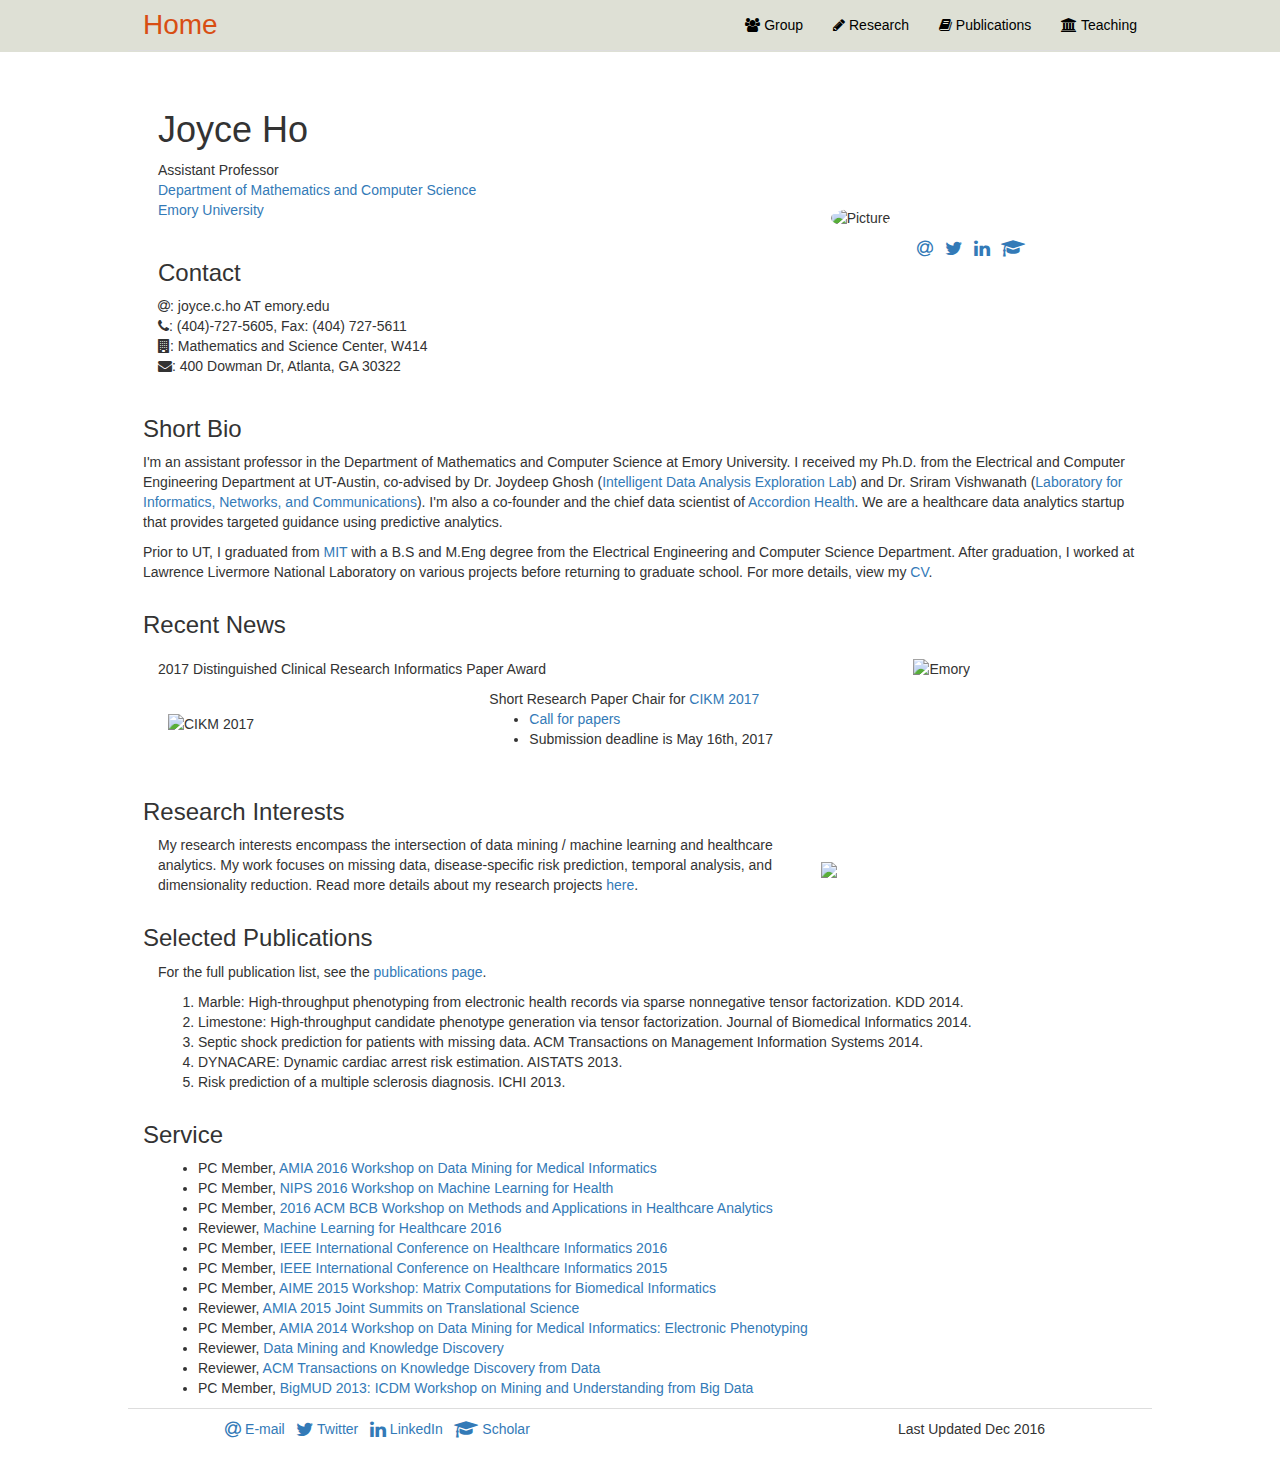
==== commit fe2f6446: "Adding group page" ====
--- a/index.html
+++ b/index.html
@@ -1,150 +1,137 @@
 <!DOCTYPE html PUBLIC "-//W3C//DTD XHTML 1.0 Transitional//EN" "http://www.w3.org/TR/xhtml1/DTD/xhtml1-transitional.dtd">
 <html xmlns="http://www.w3.org/1999/xhtml"><head>
-<meta http-equiv="Content-Type" content="text/html; charset=UTF-8" />
-<title>Joyce Ho</title>
-<!-- -->
-<meta content="Joyce Ho Home" />
-<meta name="viewport" content="width=device-width, initial-scale=1.0">
-<script src="https://ajax.googleapis.com/ajax/libs/jquery/1.10.2/jquery.min.js"></script>
-<link rel="stylesheet" href="//maxcdn.bootstrapcdn.com/bootstrap/3.3.2/css/bootstrap.min.css" type="text/css">
-<link href="//maxcdn.bootstrapcdn.com/font-awesome/4.2.0/css/font-awesome.min.css" rel="stylesheet">
-<script src="//maxcdn.bootstrapcdn.com/bootstrap/3.3.2/js/bootstrap.min.js"></script>
-<link href="css/fontsheet.css" rel="stylesheet" type="text/css" />
+  <meta http-equiv="Content-Type" content="text/html; charset=UTF-8" />
+  <title>Joyce Ho</title>
+  <!-- -->
+  <meta content="Joyce Ho Home" />
+  <meta name="viewport" content="width=device-width, initial-scale=1.0">
+  <script src="https://ajax.googleapis.com/ajax/libs/jquery/1.10.2/jquery.min.js"></script>
+  <link rel="stylesheet" href="//maxcdn.bootstrapcdn.com/bootstrap/3.3.2/css/bootstrap.min.css" type="text/css">
+  <link href="//maxcdn.bootstrapcdn.com/font-awesome/4.2.0/css/font-awesome.min.css" rel="stylesheet">
+  <script src="//maxcdn.bootstrapcdn.com/bootstrap/3.3.2/js/bootstrap.min.js"></script>
+  <link href="css/fontsheet.css" rel="stylesheet" type="text/css" />
 </head>
-
 <body>
   <nav class="navbar navbar-fixed-top" role="navigation">
     <div class="container">
-      <a class="navbar-brand" href="index.html">Joyce Ho</a>
+      <a class="navbar-brand" href="index.html">Home</a>
       <div class="navbar-header">
         <button type="button" class="navbar-toggle" data-toggle="collapse" data-target=".navbar-collapse">
-          <span class="sr-only">Toggle navigation</span>
-          <span class="icon-bar"></span>
-          <span class="icon-bar"></span>
-          <span class="icon-bar"></span>
+        <span class="sr-only">Toggle navigation</span>
+        <span class="icon-bar"></span>
+        <span class="icon-bar"></span>
+        <span class="icon-bar"></span>
         </button>
       </div>
       <div class="navbar-collapse collapse">
-          <ul class="nav navbar-nav navbar-right">
-              <li>
-                <a href="research.html"><i class="fa fa-pencil"></i> Research</a>
-              </li>
-              <li>
-                <a href="publication.html"><i class="fa fa-book"></i> Publications</a>
-              </li>
-              <li>
-                <a href="teaching.html"><i class="fa fa-university"></i> Teaching</a>
-              </li>
-          </ul>
+        <ul class="nav navbar-nav navbar-right">
+          <li>
+            <a href="prada-x/"><i class="fa fa-users"></i> Group</a>
+          </li>
+          <li>
+            <a href="research.html"><i class="fa fa-pencil"></i> Research</a>
+          </li>
+          <li>
+            <a href="publication.html"><i class="fa fa-book"></i> Publications</a>
+          </li>
+          <li>
+            <a href="teaching.html"><i class="fa fa-university"></i> Teaching</a>
+          </li>
+        </ul>
       </div>
     </div>
   </nav>
-
-<div class="container">
-  <div class="row">
-  <br>
-  </div>
-  <div class="row vertical-align">
-    <div class="col-sm-8 col-md-8 col-xs-12">
-    Assistant Professor<br>
-    <a href="http://www.mathcs.emory.edu/">Department of Mathematics and Computer Science</a><br>
-    <a href="http://www.emory.edu">Emory University</a><br><br>
-    <b>Contact</b><br>
-    <i class="fa fa-at"></i>: joyce.c.ho AT emory.edu<br>
-    <i class="fa fa-phone"></i>: (404)-727-5605, Fax: (404) 727-5611<br>
-    <i class="fa fa-building"></i>: Mathematics and Science Center, W414<br>
-    <i class="fa fa-envelope"></i>: 400 Dowman Dr, Atlanta, GA 30322<br>
+  <div class="container">
+    <div class="row">
+      <br>
     </div>
-    <div class="col-sm-4 col-md-4 col-xs-12">
-        <img alt="Picture" src="images/profile.jpg" class="news-pic img-circle"/>
+    <div class="row vertical-align">
+      <div class="col-sm-8 col-md-8 col-xs-12">
+        <h1>Joyce Ho</h1>
+        Assistant Professor<br>
+        <a href="http://www.mathcs.emory.edu/">Department of Mathematics and Computer Science</a><br>
+        <a href="http://www.emory.edu">Emory University</a><br><br>
+        <h3>Contact</h3>
+        <i class="fa fa-at"></i>: joyce.c.ho AT emory.edu<br>
+        <i class="fa fa-phone"></i>: (404)-727-5605, Fax: (404) 727-5611<br>
+        <i class="fa fa-building"></i>: Mathematics and Science Center, W414<br>
+        <i class="fa fa-envelope"></i>: 400 Dowman Dr, Atlanta, GA 30322<br>
+      </div>
+      <div class="col-sm-4 col-md-4 col-xs-12">
+          <div>
+            <img alt="Picture" src="images/profile.jpg" class="news-pic img-circle"/>
+          </div>
+          <div>
+            <p class="text-center">
+          <a href="mailto:joyce.c.ho@emory.edu"><i class="fa fa-at fa-lg"></i></a> &nbsp;
+          <a href="http://www.twitter.com/joycehoUT"><i class="fa fa-twitter fa-lg"></i></a> &nbsp;
+          <a href="http://www.linkedin.com/pub/joyce-ho/12/123/5a"><i class="fa fa-linkedin fa-lg"></i> </a> &nbsp;
+          <a href="https://scholar.google.com/citations?user=DrUBb5sAAAAJ&hl=en"><i class="fa fa-graduation-cap fa-lg"></i></a>
+        </p>
+          </div>
+      </div>
     </div>
-  </div>
-  <br>
-  <div class="row">
-    <h3>Short Bio</h3>
-    <p>
-          I'm an assistant professor in the Department of Mathematics and Computer Science at Emory University.
-          I received my Ph.D. from the Electrical and Computer Engineering 
-          Department at UT-Austin, co-advised by Dr.
-          Joydeep Ghosh (<a href="http://ideal.ece.utexas.edu/">Intelligent Data Analysis
+    <br>
+    <div class="row">
+      <h3>Short Bio</h3>
+      <p>
+        I'm an assistant professor in the Department of Mathematics and Computer Science at Emory University.
+        I received my Ph.D. from the Electrical and Computer Engineering
+        Department at UT-Austin, co-advised by Dr.
+        Joydeep Ghosh (<a href="http://ideal.ece.utexas.edu/">Intelligent Data Analysis
           Exploration Lab</a>) and Dr. Sriram Vishwanath (<a href="http://utlinc.org/index.php/Main_Page">Laboratory for Informatics, Networks, and Communications</a>).
           I'm also a co-founder and the chief data scientist of <a href="https://www.accordionhealth.com">Accordion Health</a>.
           We are a healthcare data analytics startup that
           provides targeted guidance using predictive analytics.
         </p>
-          Prior to UT, I graduated from 
-          <a href="http://web.mit.edu">MIT</a> with a B.S and M.Eng degree from the Electrical Engineering and Computer Science Department.
-          After graduation, I worked at Lawrence Livermore National Laboratory on various projects before returning to graduate school.
-          For more details, view my <a href="joyceho.pdf">CV</a>.
+        Prior to UT, I graduated from
+        <a href="http://web.mit.edu">MIT</a> with a B.S and M.Eng degree from the Electrical Engineering and Computer Science Department.
+        After graduation, I worked at Lawrence Livermore National Laboratory on various projects before returning to graduate school.
+        For more details, view my <a href="joyceho.pdf">CV</a>.
       </p>
-  </div>
+    </div>
     <div class="row">
       <h3>Recent News</h3>
     </div>
     <div class="row vertical-align">
-      <div class="col-md-8 col-sm-8 col-xs-12">Joining Emory University's Mathematics and Computer Science Department as assistant professor
-        <ul>
-          <li>I'm looking for students! <a href="http://csi.mathcs.emory.edu/apply.html">Apply</a> to our program by January 3rd.</li>
-        </ul>
+      <div class="col-md-8 col-sm-8 col-xs-12">2017 Distinguished Clinical Research Informatics Paper Award
       </div>
-      <div class="col-md-4 col-sm-4 col-xs-12"><img class="news-pic" alt="Emory" src="images/emory.png"/></div>
+      <div class="col-md-offset-1 col-sm-offset-1 col-md-3 col-sm-3 col-xs-12"><img class="news-pic" alt="Emory" src="images/amia-award.JPG"/></div>
+  </div>
+    <div class="row vertical-align">
+      <div class="col-md-3 col-sm-3 col-xs-12"><img width="80%" class="news-pic" alt="CIKM 2017" src="images/cikm-logo.png"/></div>
+      <div class="col-md-offset-1 col-sm-offset-1 col-md-8 col-sm-8 col-xs-12">Short Research Paper Chair for <a href="http://cikm2017.org/">CIKM 2017</a>
+      <ul>
+        <li><a href="http://cikm2017.org/callforpaper.html">Call for papers</a></li>
+        <li>Submission deadline is May 16th, 2017</li>
+      </ul>
     </div>
-    <div class="row vertical-align">
-      <div class="col-md-4 col-sm-4 col-xs-12"><img class="news-pic" alt="2015 Healthcare Symposium" src="images/mccombs2015.png"/></div>
-      <div class="col-md-8 col-sm-8 col-xs-12">Moderator for <a href="http://www.mccombs.utexas.edu/Centers/Healthcare-Initiative/Events/2015-Symposium/Schedule">2015 McCombs Health Care Symposium Research Session</a></div>
+  </div>
+  <br>
+  <div class="row">
+    <h3>Research Interests</h3>
+  </div>
+  <div class="row vertical-align">
+    <div class="col-md-8 col-sm-8 col-xs-12">
+      <p>
+        My research interests encompass the intersection of data mining / machine learning and healthcare analytics.
+        My work focuses on missing data, disease-specific risk prediction, temporal analysis, and dimensionality reduction.
+        Read more details about my research projects <a href="research.html">here</a>.
+      </p>
     </div>
-    <div class="row vertical-align">
-      <div class="col-md-8 col-sm-8 col-xs-12">KDD 2014 Student Travel Award Winner</div>
-      <div class="col-md-4 col-sm-4 col-xs-12"><img class="news-pic" alt="KDD2014" src="images/kdd2014.jpg"/></div>
+    <div class="col-md-4 col-sm-4 col-xs-12">
+      <img id="word-cloud" src="images/paper-cloud.png"/>
     </div>
-    <div class="row vertical-align">
-      <div class="col-md-4 col-sm-4 col-xs-12"><img class="news-pic" alt="Datapalooza" src="images/datapalooza2014.jpg"/></div>
-      <div class="col-md-8 col-sm-8 col-xs-12">
-        Accordion Health wins 2014 Health Datapalooza Award
-        <ul>
-          <li>Listen to Dr. Alvi, our Chief Medical Officer, talk about the company on <a href="http://www.npr.org/blogs/health/2014/06/16/321682150/power-to-the-health-data-geeks?ft=3&f=1001">NPR</a></li>
-          <li>Watch the <a href="http://www.youtube.com/watch?v=9D313NoB5R0">award ceremony</a></li>
-          <li>Read the US Department of Health and Human Services <a href="http://www.hhs.gov/news/press/2014pres/06/20140603b.html">press release</a></li>
-        </ul>
-      </div>
-    </div>
-    <div class="row vertical-align">
-      <div class="col-md-8 col-sm-8 col-xs-12">
-        Accordion Health is awarded a Phase I NSF SBIR
-        <ul>
-          <li>View our <a href="http://www.nsf.gov/awardsearch/showAward?AWD_ID=1416136&HistoricalAwards=false">award and abstract</a></li>
-          <li>
-            Track the historical <a href="http://www.sbir.gov/competitiveness?agency=138">success rate</a> of Phase I proposals (11% in 2011)
-          </li>
-        </ul>
-      </div>
-      <div class="col-md-4 col-sm-4 col-xs-12"><img class="news-pic" alt="NSF" src="images/nsf.jpeg"/></div>
-    </div>
-    <br>
-    <div class="row">
-      <h3>Research Interests</h3>
-    </div>
-    <div class="row vertical-align">
-      <div class="col-md-8 col-sm-8 col-xs-12">
-        <p>
-          My research interests encompass the intersection of data mining / machine learning and healthcare analytics.
-          My work focuses on missing data, disease-specific risk prediction, temporal analysis, and dimensionality reduction.
-          Read more details about my research projects <a href="research.html">here</a>.
-          </p>
-      </div>
-      <div class="col-md-4 col-sm-4 col-xs-12">
-        <img id="word-cloud" src="images/paper-cloud.png"/>
-      </div>
-    </div> 
-    <div class="row">
-      <h3>Selected Publications</h3>
-    </div>
-    <div class="row">
-      <div class="col-md-12">
+  </div>
+  <div class="row">
+    <h3>Selected Publications</h3>
+  </div>
+  <div class="row">
+    <div class="col-md-12">
       <p>For the full publication list, see the <a href="publication.html">publications page</a>.</p>
       <ol>
         <li>
-          Marble: High-throughput phenotyping from electronic health records via sparse nonnegative tensor factorization. 
+          Marble: High-throughput phenotyping from electronic health records via sparse nonnegative tensor factorization.
           KDD 2014.
         </li>
         <li>
@@ -156,7 +143,7 @@
           ACM Transactions on Management Information Systems 2014.
         </li>
         <li>
-          DYNACARE: Dynamic cardiac arrest risk estimation. 
+          DYNACARE: Dynamic cardiac arrest risk estimation.
           AISTATS 2013.
         </li>
         <li>
@@ -164,31 +151,33 @@
           ICHI 2013.
         </li>
       </ol>
-      </div>
     </div>
-    <div class="row">
-      <h3>Service</h3>
-    </div>
-    <div class="row">
-      <div class="col-md-12">
-        <ul>
+  </div>
+  <div class="row">
+    <h3>Service</h3>
+  </div>
+  <div class="row">
+    <div class="col-md-12">
+      <ul>
+        <li>PC Member, <a href=" http://www.dmmh.org/dmmi16">AMIA 2016
+        Workshop on Data Mining for Medical Informatics</a></li>
         <li>PC Member, <a href="http://www.nipsml4hc.ws/program-committee">NIPS 2016 Workshop on Machine Learning for Health</a></li>
         <li>PC Member, <a href="https://sites.google.com/site/feiwang03/acm-bcb-workshop-on-healthcare-analytics">2016 ACM BCB Workshop on Methods and Applications in Healthcare Analytics</a></li>
         <li>Reviewer, <a href="http://mucmd.org/">Machine Learning for Healthcare 2016</a></li>
         <li>PC Member, <a href="http://www.ieee-ichi.org/">IEEE International Conference on Healthcare Informatics 2016</a></li>
         <li>PC Member, <a href="http://cs.utdallas.edu/ichi2015/">IEEE International Conference on Healthcare Informatics 2015</a></li>
-          <li>PC Member, <a href="https://sites.google.com/site/mcbiworkshop15/">AIME 2015 Workshop: Matrix Computations for Biomedical Informatics</a></li>
-          <li>Reviewer, <a href="http://www.amia.org/jointsummits2015">AMIA 2015 Joint Summits on Translational Science</a></li>
-          <li>PC Member, <a href="http://www.dmmh.org/dmmi14">AMIA 2014 Workshop on Data Mining for Medical Informatics: Electronic Phenotyping</a></li>
-          <li>Reviewer, <a href="http://www.springer.com/computer/database+management+%26+information+retrieval/journal/10618">Data Mining and Knowledge Discovery</a></li>
-          <li>Reviewer, <a href="http://tkdd.acm.org/">ACM Transactions on Knowledge Discovery from Data</a></li>
-          <li>PC Member, <a href="http://kdd.csd.uwo.ca/BigMUD.html">BigMUD 2013: ICDM Workshop on Mining and Understanding from Big Data</a></li>
-        </ul>
-      </div>
+        <li>PC Member, <a href="https://sites.google.com/site/mcbiworkshop15/">AIME 2015 Workshop: Matrix Computations for Biomedical Informatics</a></li>
+        <li>Reviewer, <a href="http://www.amia.org/jointsummits2015">AMIA 2015 Joint Summits on Translational Science</a></li>
+        <li>PC Member, <a href="http://www.dmmh.org/dmmi14">AMIA 2014 Workshop on Data Mining for Medical Informatics: Electronic Phenotyping</a></li>
+        <li>Reviewer, <a href="http://www.springer.com/computer/database+management+%26+information+retrieval/journal/10618">Data Mining and Knowledge Discovery</a></li>
+        <li>Reviewer, <a href="http://tkdd.acm.org/">ACM Transactions on Knowledge Discovery from Data</a></li>
+        <li>PC Member, <a href="http://kdd.csd.uwo.ca/BigMUD.html">BigMUD 2013: ICDM Workshop on Mining and Understanding from Big Data</a></li>
+      </ul>
     </div>
+  </div>
 </div>
 <div id="footer"></div>
 <script>
 $("#footer").load("footer.html");
 </script>
-</body></html>
+</body></html>--- a/css/fontsheet.css
+++ b/css/fontsheet.css
@@ -8,10 +8,6 @@
 .title-center {
     margin: 0 auto;
     text-align: center;
-}
-
-.table a{
-    text-decoration:underline;
 }
 
 .table > tbody > tr > td {
@@ -123,12 +119,10 @@
     padding: 10px;
 }
 
-.item {
-    width: 24%;
-}
-
+.item { width: 24%; }
 .item.w2 { width: 48%; }
 .item.w3 { width: 65%; }
+.item.w23 { width: 55%; }
 .item.w13 { width: 32%; }
 
 .item.blue-border {
